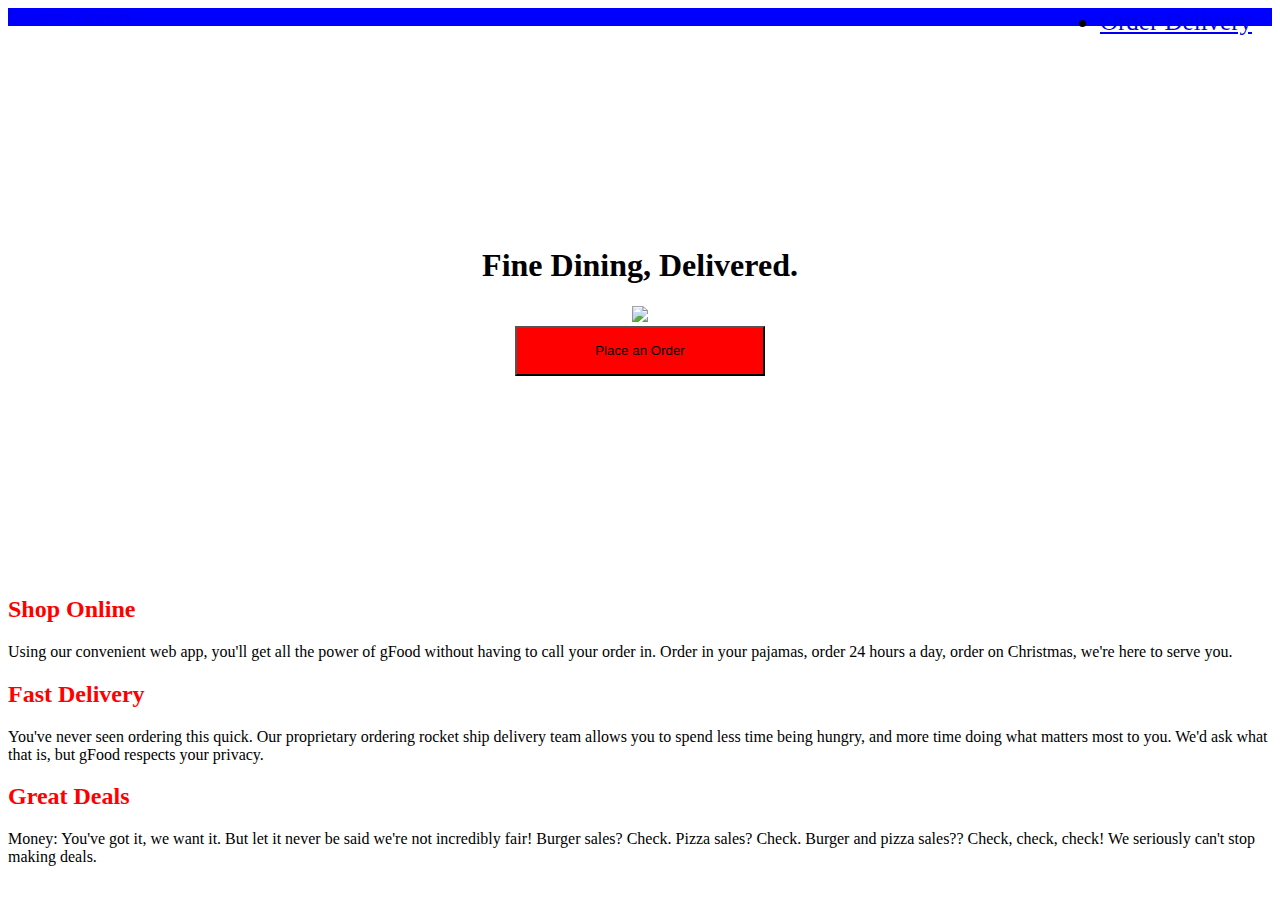
==== index.html @ a3dd4936 "first commit" ====
<!DOCTYPE html>
<html>

<head>

    <link href="https://fonts.googleapis.com/icon?family=Material+Icons" rel="stylesheet">
    <!--Import materialize.css-->
    <link type="text/css" rel="stylesheet" href="css/materialize.min.css" media="screen,projection" />
    <link type="text/css" rel="stylesheet" href="css/delivers.css" media="screen,projection" />
    <!--Let browser know website is optimized for mobile-->
    <meta name="viewport" content="width=device-width, initial-scale=1.0" />

</head>

<body>
    <nav>
        <div class="nav-wrapper">
            <a href="#!" class="brand-logo">Galvanize Delivers</a>

                <li><a href="collapsible.html">Order Delivery</a></li>

        </div>
        <div class="parallax-container">
            <h1><strong>Fine Dining, Delivered.</strong></h1>
          <div class="parallax"><img src="images/parallax1.jpg"></div>
            <button type="button" class="btn">Place an Order</button>
        </div>

        <div class="row">
            <div class="col s4">
                <h2 class="icon">Shop Online</h2>
                <p>Using our convenient web app, you'll get all the power of gFood without having to call your order in. Order in your pajamas, order 24 hours a day, order on Christmas, we're here to serve you.</p>
            </div>
            <div class="col s4">
                <h2 class="icon">Fast Delivery</h2>
                <p>You've never seen ordering this quick. Our proprietary ordering rocket ship delivery team allows you to spend less time being hungry, and more time doing what matters most to you. We'd ask what that is, but gFood respects your privacy.</p>
            </div>
            <div class="col s4">
                <h2 class="icon">Great Deals</h2>
                <p>Money: You've got it, we want it. But let it never be said we're not incredibly fair! Burger sales? Check. Pizza sales? Check. Burger and pizza sales?? Check, check, check! We seriously can't stop making deals.</p>
      </div>

    </div>
  </div>

    </body>
  </html>
---- css/delivers.css ----
.nav-wrapper {
  background-color: blue;
}

.parallax-container {
  background-image: url(../img/hero.jpg);
  background-size: cover;
  background-repeat: no-repeat;
  padding: 200px;
  text-align: center;
}

li {
  font-size: 25px;
  margin-right: 20px;
  float: right;
}

.btn {
  height: 50px;
  width: 250px;
  background-color: red;
}

.card-panel {
  transition: box-shadow .25s;
  padding: 20px;
  margin: 0.5rem 0 1rem 0;
  border-radius: 2px;
}

.icon {
  color:red;
}

p {
  color: black;
}
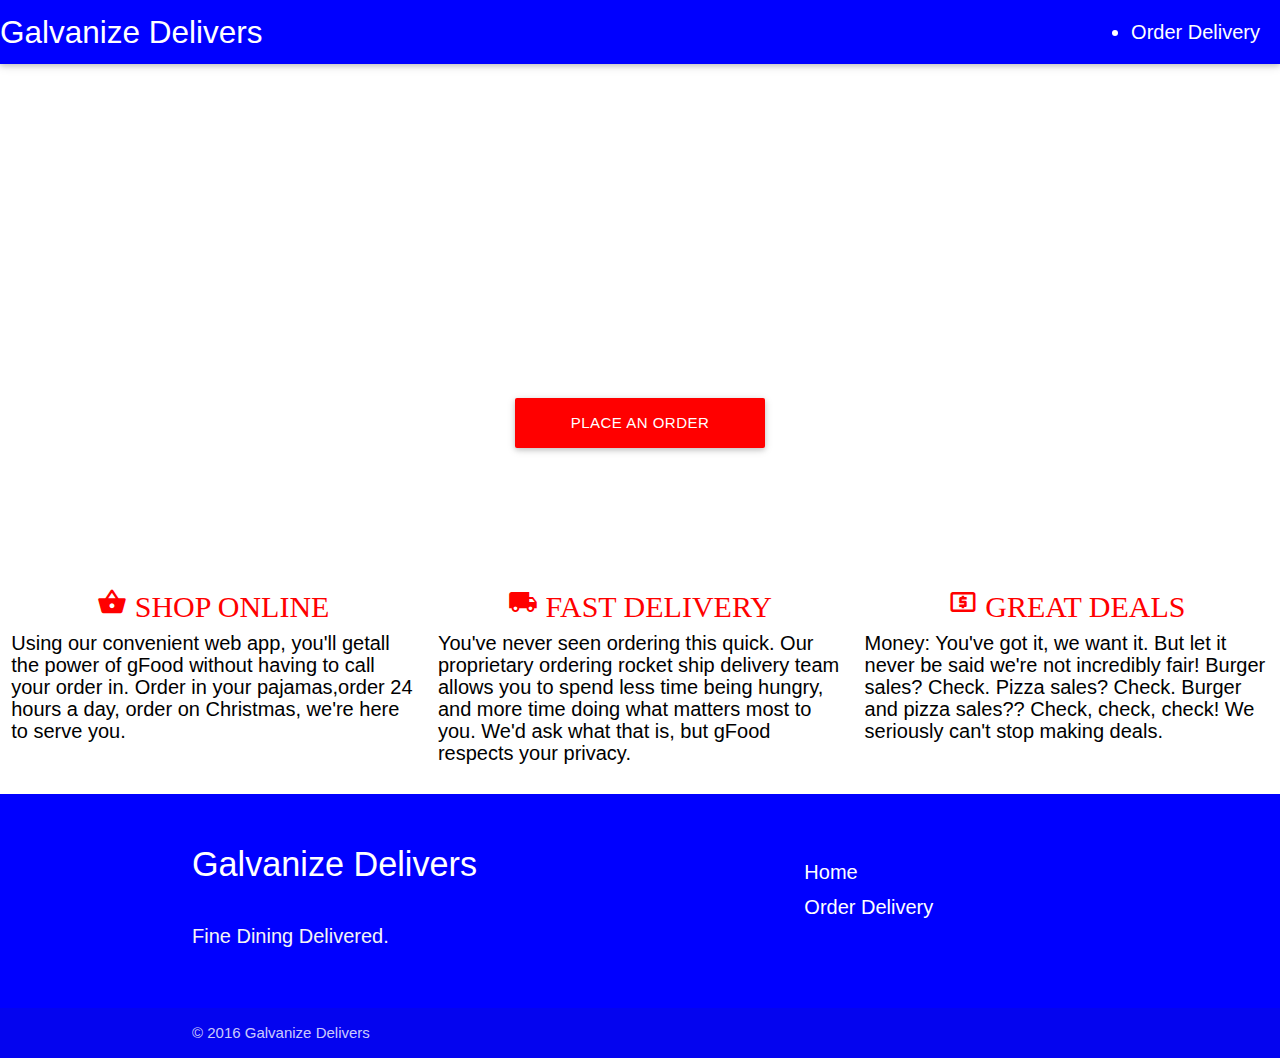
==== commit b0465a3c: "3rd commit" ====
--- a/index.html
+++ b/index.html
@@ -1,47 +1,67 @@
 <!DOCTYPE html>
 <html>
-
-<head>
-
+  <head>
     <link href="https://fonts.googleapis.com/icon?family=Material+Icons" rel="stylesheet">
     <!--Import materialize.css-->
     <link type="text/css" rel="stylesheet" href="css/materialize.min.css" media="screen,projection" />
     <link type="text/css" rel="stylesheet" href="css/delivers.css" media="screen,projection" />
     <!--Let browser know website is optimized for mobile-->
     <meta name="viewport" content="width=device-width, initial-scale=1.0" />
+  </head>
 
-</head>
-
-<body>
+  <body>
     <nav>
         <div class="nav-wrapper">
-            <a href="#!" class="brand-logo">Galvanize Delivers</a>
-
-                <li><a href="collapsible.html">Order Delivery</a></li>
-
+          <a href="#!" class="brand-logo">Galvanize Delivers</a>
+          <li><a href="collapsible.html">Order Delivery</a></li>
         </div>
         <div class="parallax-container">
-            <h1><strong>Fine Dining, Delivered.</strong></h1>
-          <div class="parallax"><img src="images/parallax1.jpg"></div>
+          <h1><strong>Fine Dining, Delivered.</strong></h1>
+          <div class="parallax"><img src="img/hero.jpg"></div>
             <button type="button" class="btn">Place an Order</button>
-        </div>
+          </div>
+          <div class="row">
 
-        <div class="row">
             <div class="col s4">
-                <h2 class="icon">Shop Online</h2>
-                <p>Using our convenient web app, you'll get all the power of gFood without having to call your order in. Order in your pajamas, order 24 hours a day, order on Christmas, we're here to serve you.</p>
+              <i class="large material-icons">shopping_basket  <h2 class="icon">SHOP ONLINE</h2></i>
+              <h5>Using our convenient web app, you'll getall the power of gFood without having to
+              call your order in. Order in your pajamas,order 24 hours a day, order on Christmas,
+              we're here to serve you.</h5>
             </div>
             <div class="col s4">
-                <h2 class="icon">Fast Delivery</h2>
-                <p>You've never seen ordering this quick. Our proprietary ordering rocket ship delivery team allows you to spend less time being hungry, and more time doing what matters most to you. We'd ask what that is, but gFood respects your privacy.</p>
+              <i class="material-icons">local_shipping  <h2 class="icon"> FAST DELIVERY</h2></i>
+              <h5>You've never seen ordering this quick. Our proprietary ordering rocket ship delivery
+              team allows you to spend less time being hungry, and more time doing what matters most
+              to you. We'd ask what that is, but gFood respects your privacy.</h5>
             </div>
             <div class="col s4">
-                <h2 class="icon">Great Deals</h2>
-                <p>Money: You've got it, we want it. But let it never be said we're not incredibly fair! Burger sales? Check. Pizza sales? Check. Burger and pizza sales?? Check, check, check! We seriously can't stop making deals.</p>
-      </div>
+              <i class="material-icons">local_atm  <h2 class="icon">GREAT DEALS</h2></i>
+              <h5>Money: You've got it, we want it. But let it never be said we're not incredibly fair!
+              Burger sales? Check. Pizza sales? Check. Burger and pizza sales?? Check, check, check!
+              We seriously can't stop making deals.</h5>
+            </div>
 
-    </div>
-  </div>
-
-    </body>
-  </html>
+          </div>
+        </div>
+        <footer class="page-footer">
+          <div class="container">
+            <div class="row">
+              <div class="col l6 s12">
+                <h4 class="white-text">Galvanize Delivers</h4>
+                <p class="grey-text text-lighten-4">Fine Dining Delivered.</p>
+              </div>
+              <div class="col l4 offset-l2 s12">
+                <h5 id="move" class="white-text">Home</h5>
+                <h5 class="white-text">Order Delivery</h5>
+              </div>
+            </div>
+          </div>
+          <div class="footer-copyright">
+            <div class="container">
+            © 2016 Galvanize Delivers
+            </div>
+          </div>
+        </footer>
+    </nav>
+  </body>
+</html>
--- a/css/delivers.css
+++ b/css/delivers.css
@@ -3,15 +3,19 @@
 }
 
 .parallax-container {
-  background-image: url(../img/hero.jpg);
+  background-image: url("../img/hero.jpg");
   background-size: cover;
   background-repeat: no-repeat;
   padding: 200px;
   text-align: center;
 }
 
-li {
-  font-size: 25px;
+.row {
+  max-width: : 20px;
+}
+
+li{
+  font-size: 20px;
   margin-right: 20px;
   float: right;
 }
@@ -22,17 +26,41 @@
   background-color: red;
 }
 
-.card-panel {
-  transition: box-shadow .25s;
-  padding: 20px;
+.icon {
+  margin-bottom: 10px;
+  color:red;
   margin: 0.5rem 0 1rem 0;
   border-radius: 2px;
+  font-size: 30px;
+  display: inline-block;
 }
 
-.icon {
-  color:red;
+.material-icons {
+  padding-top: 10px;
+  text-align: center;
+  color: red;
+  font-size: 30px;
+  display: inline-block;
 }
 
-p {
+h5 {
   color: black;
+  font-size: 20px;
 }
+
+.page-footer {
+  background-color: blue;
+}
+
+h4 {
+  padding-top: 15px;
+}
+
+.grey-text{
+  font-size: 20px;
+  padding-top: -10px;
+}
+
+#move {
+  padding-top: 35px;
+}
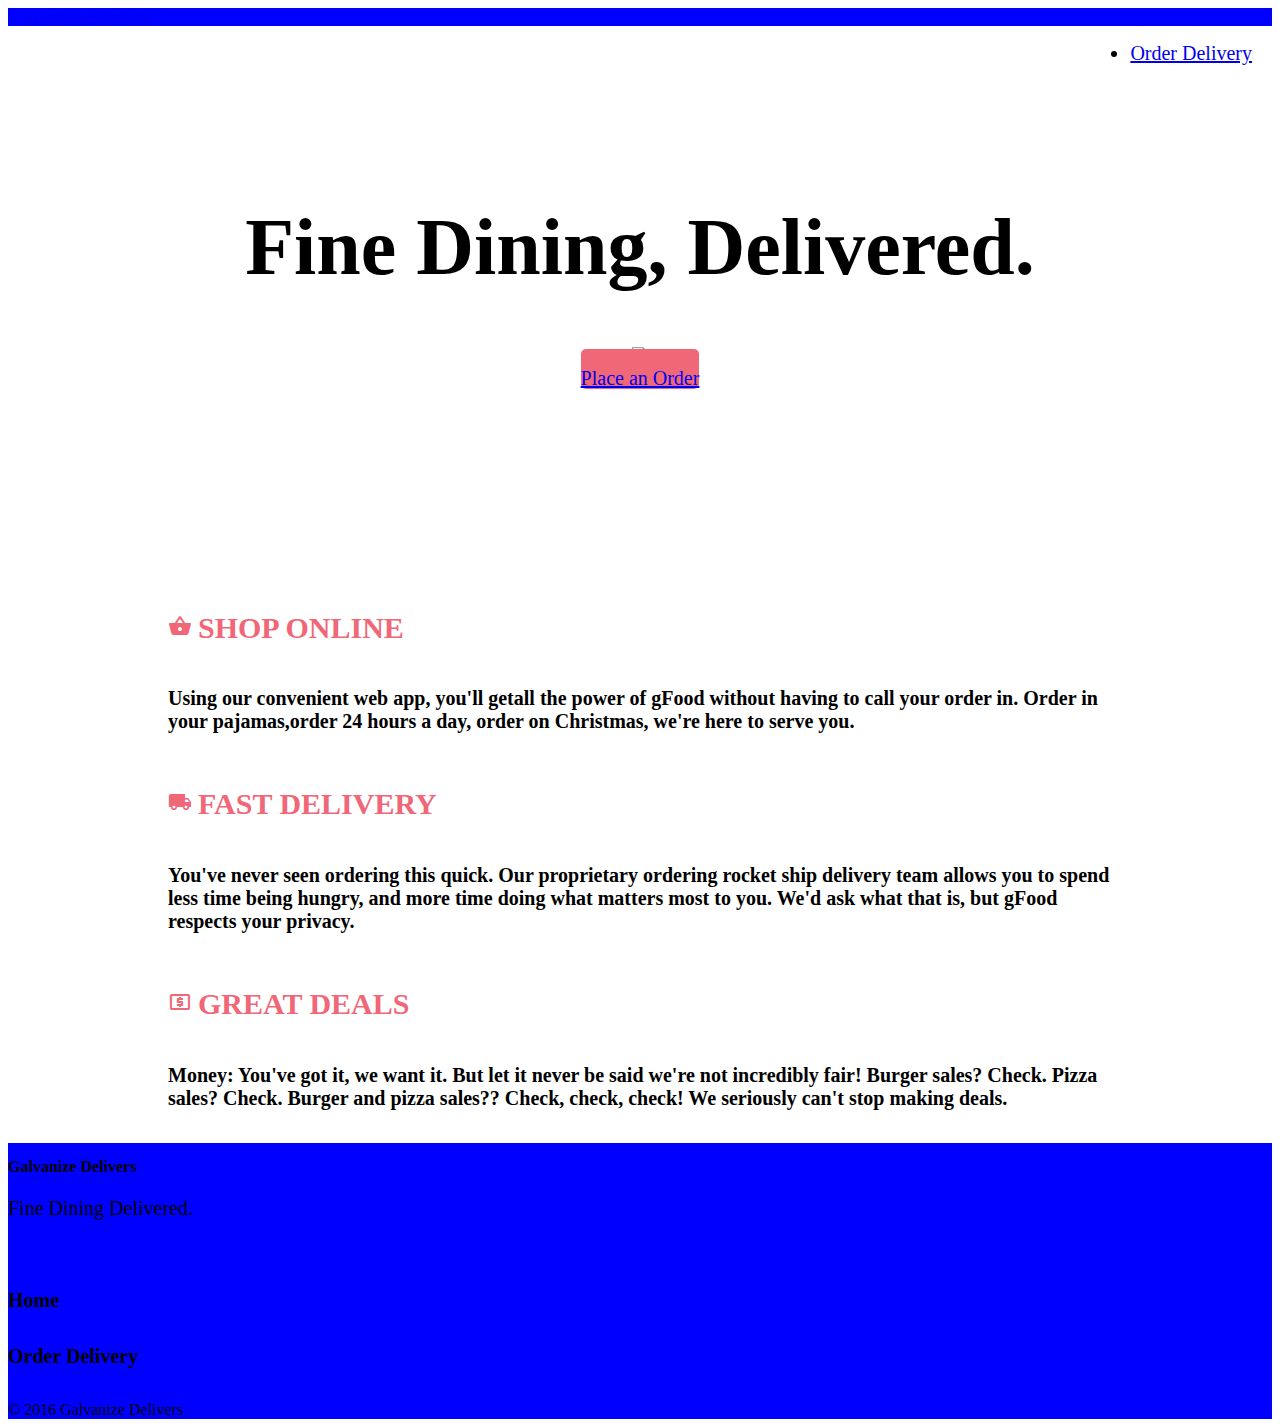
==== commit e19732e9: "another commit" ====
--- a/index.html
+++ b/index.html
@@ -1,46 +1,52 @@
 <!DOCTYPE html>
 <html>
   <head>
+    <script src="https://code.jquery.com/jquery-3.2.1.min.js" integrity="sha256-hwg4gsxgFZhOsEEamdOYGBf13FyQuiTwlAQgxVSNgt4=" crossorigin="anonymous"></script>
+    <script src="https://cdnjs.cloudflare.com/ajax/libs/materialize/0.100.1/js/materialize.min.js"></script>
+    <script src="galDel.js"></script>
     <link href="https://fonts.googleapis.com/icon?family=Material+Icons" rel="stylesheet">
     <!--Import materialize.css-->
-    <link type="text/css" rel="stylesheet" href="css/materialize.min.css" media="screen,projection" />
+    <link rel="stylesheet" href="https://cdnjs.cloudflare.com/ajax/libs/materialize/0.100.1/css/materialize.min.css">
     <link type="text/css" rel="stylesheet" href="css/delivers.css" media="screen,projection" />
     <!--Let browser know website is optimized for mobile-->
     <meta name="viewport" content="width=device-width, initial-scale=1.0" />
+    <meta charset="utf-8">
   </head>
 
   <body>
     <nav>
         <div class="nav-wrapper">
           <a href="#!" class="brand-logo">Galvanize Delivers</a>
-          <li><a href="collapsible.html">Order Delivery</a></li>
+          <ul id="nav-mobile" class="right hide-on-med-and-down">
+            <li><a href="collapsible.html">Order Delivery</a></li>
+          </ul>
         </div>
         <div class="parallax-container">
           <h1><strong>Fine Dining, Delivered.</strong></h1>
           <div class="parallax"><img src="img/hero.jpg"></div>
-            <button type="button" class="btn">Place an Order</button>
+            <a href="file:///Users/gregorypace/projects/galvanize-delivers/order.html" class="btn">Place an Order</button></a>
           </div>
           <div class="row">
-
-            <div class="col s4">
-              <i class="large material-icons">shopping_basket  <h2 class="icon">SHOP ONLINE</h2></i>
-              <h5>Using our convenient web app, you'll getall the power of gFood without having to
-              call your order in. Order in your pajamas,order 24 hours a day, order on Christmas,
-              we're here to serve you.</h5>
+            <div id="totalMargin">
+              <div class="col s4">
+                <i class="large material-icons">shopping_basket  <h2 class="icon">SHOP ONLINE</h2></i>
+                <h5>Using our convenient web app, you'll getall the power of gFood without having to
+                call your order in. Order in your pajamas,order 24 hours a day, order on Christmas,
+                we're here to serve you.</h5>
+              </div>
+              <div class="col s4">
+                <i class="material-icons">local_shipping  <h2 class="icon"> FAST DELIVERY</h2></i>
+                <h5>You've never seen ordering this quick. Our proprietary ordering rocket ship delivery
+                team allows you to spend less time being hungry, and more time doing what matters most
+                to you. We'd ask what that is, but gFood respects your privacy.</h5>
+              </div>
+              <div class="col s4">
+                <i class="material-icons">local_atm  <h2 class="icon">GREAT DEALS</h2></i>
+                <h5>Money: You've got it, we want it. But let it never be said we're not incredibly fair!
+                Burger sales? Check. Pizza sales? Check. Burger and pizza sales?? Check, check, check!
+                We seriously can't stop making deals.</h5>
+              </div>
             </div>
-            <div class="col s4">
-              <i class="material-icons">local_shipping  <h2 class="icon"> FAST DELIVERY</h2></i>
-              <h5>You've never seen ordering this quick. Our proprietary ordering rocket ship delivery
-              team allows you to spend less time being hungry, and more time doing what matters most
-              to you. We'd ask what that is, but gFood respects your privacy.</h5>
-            </div>
-            <div class="col s4">
-              <i class="material-icons">local_atm  <h2 class="icon">GREAT DEALS</h2></i>
-              <h5>Money: You've got it, we want it. But let it never be said we're not incredibly fair!
-              Burger sales? Check. Pizza sales? Check. Burger and pizza sales?? Check, check, check!
-              We seriously can't stop making deals.</h5>
-            </div>
-
           </div>
         </div>
         <footer class="page-footer">
--- a/css/delivers.css
+++ b/css/delivers.css
@@ -8,6 +8,20 @@
   background-repeat: no-repeat;
   padding: 200px;
   text-align: center;
+}
+
+#totalMargin {
+  margin-left: 160px;
+  margin-right: 160px;
+}
+
+.brand-logo{
+ margin-left: 20px;
+}
+
+h1 {
+  font-size: 80px;
+  margin-top: -40px;
 }
 
 .row {
@@ -21,14 +35,21 @@
 }
 
 .btn {
-  height: 50px;
-  width: 250px;
-  background-color: red;
+  padding-top: 18px;
+  font-size: 20px;
+  height: 70px;
+  width: 240px;
+  background-color: #F06778;
+  border-radius: 5px;
+}
+
+#mvbtn {
+  margin-left: 160px;
 }
 
 .icon {
   margin-bottom: 10px;
-  color:red;
+  color: #F06778;
   margin: 0.5rem 0 1rem 0;
   border-radius: 2px;
   font-size: 30px;
@@ -38,8 +59,8 @@
 .material-icons {
   padding-top: 10px;
   text-align: center;
-  color: red;
-  font-size: 30px;
+  color: #F06778;
+  image-: 50px;
   display: inline-block;
 }
 
@@ -64,3 +85,39 @@
 #move {
   padding-top: 35px;
 }
+
+.card {
+  height: 370px;
+  width: 250px;
+}
+
+.btn_burger {
+  color: #F06778;
+  font-size: 20px;
+  width:200px;
+  margin-right:30px;
+}
+
+h2 {
+  margin-left:20px;
+}
+
+.title {
+  display: inline-block;
+}
+
+#push {
+  margin-left: 400px;
+}
+
+.tableColor {
+  background-color: #D3D3D3;
+}
+
+#tableBody {
+  tableBody: 200px;
+}
+
+#footerBtn {
+  margin-left: 700px;
+}
